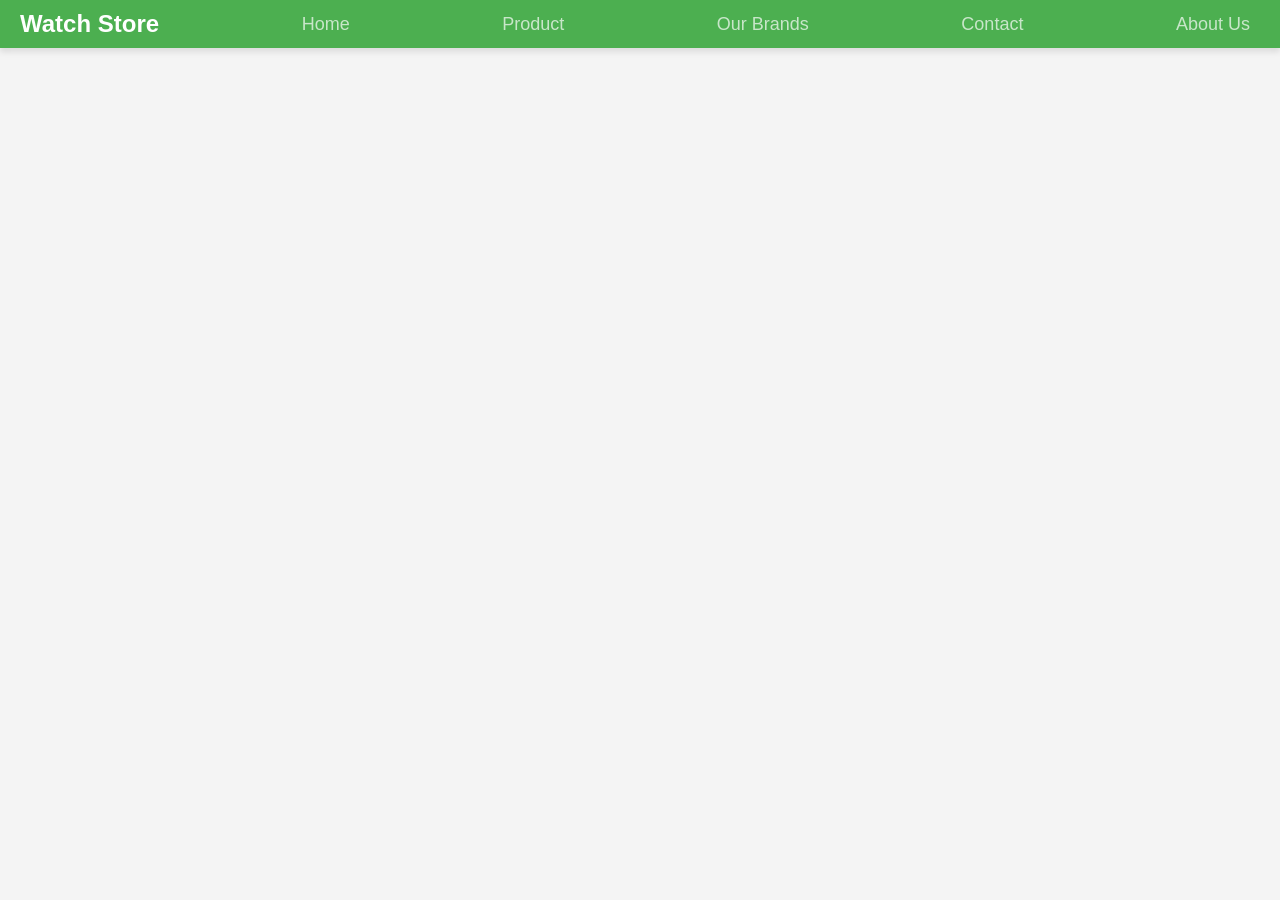
==== HomePage.html @ 40028f63 "Navigation Bar" ====
<!DOCTYPE html>
<html lang="en">
  <head>
    <meta charset="UTF-8" />
    <meta name="viewport" content="width=device-width, initial-scale=1.0" />
    <title>HomePage</title>
    <link rel="stylesheet" href="HomePage.css" />
  </head>
  <div class="navBar">
    <h1>Watch Store</h1>
    <a href="">Home</a>
    <a href="">Product</a>
    <a href="">Our Brands</a>
    <a href="">Contact</a>
    <a href="">About Us</a>
  </div>
  <body></body>
</html>
---- HomePage.css ----
body {
  margin: 0;
  font-family: Arial, sans-serif;
  background-color: #f4f4f4;
}

.navBar {
  display: flex;
  align-items: center;
  justify-content: space-between;
  background-color: #4caf50;
  color: white;
  padding: 10px 20px;
  box-shadow: 0 4px 6px rgba(0, 0, 0, 0.1);
}

.navBar h1 {
  margin: 0;
  font-size: 24px;
}

.navBar a {
  color: #c8e6c9;
  text-decoration: none;
  margin: 0 10px;
  font-size: 18px;
  transition: color 0.3s;
}
.navBar a:hover {
  color: #c8e6c9;
}

.navBar input {
  padding: 5px 10px;
  border: 1px solid #a5d6a7;
  border-radius: 15px;
  font-size: 16px;
  background-color: #e8f5e9;
  color: #2e7d32;
}
.navBar input:focus {
  outline: 2px solid #66bb6a;
  background-color: white;
}
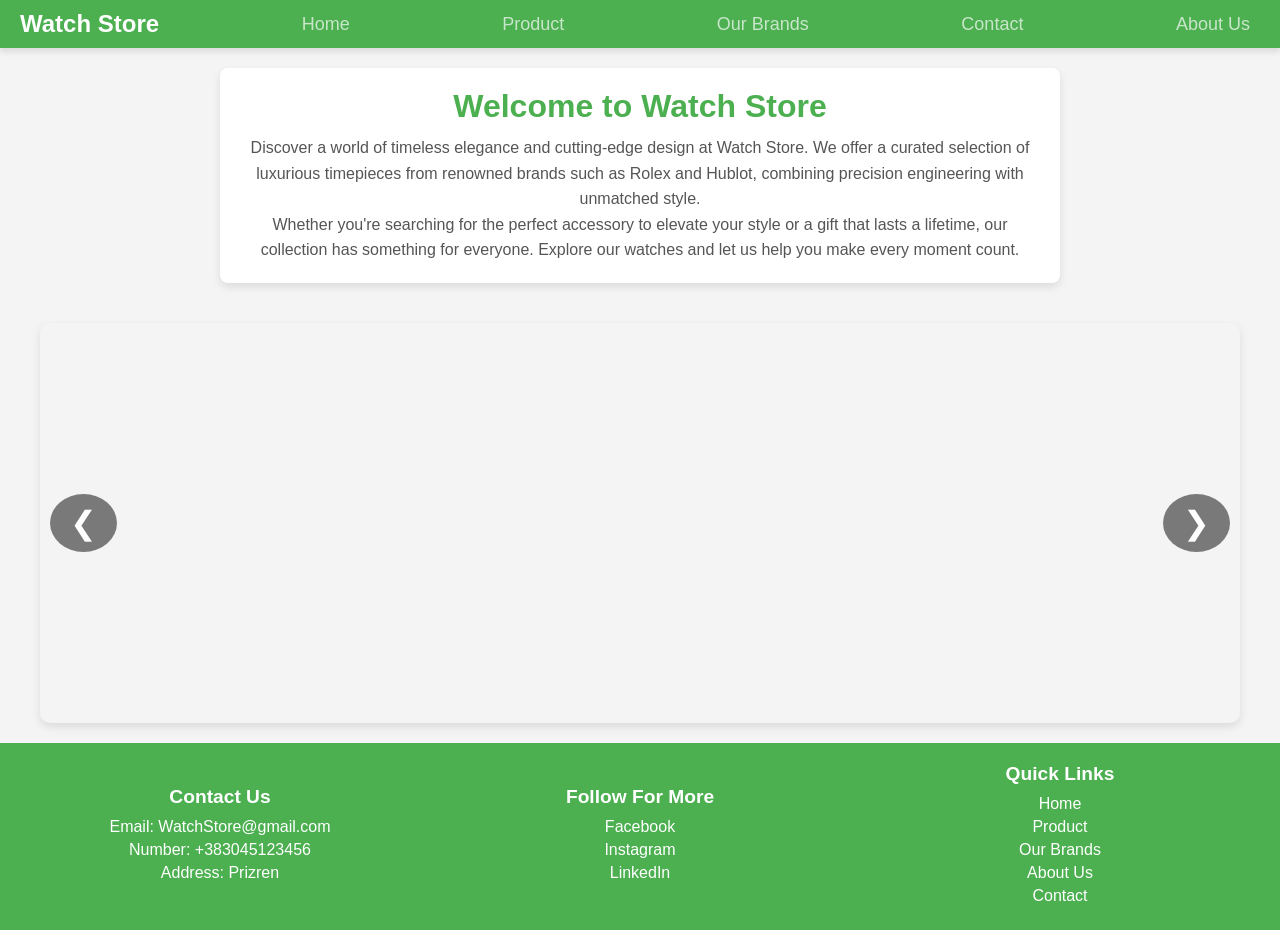
==== commit 2ede78ea: "home page" ====
--- a/HomePage.html
+++ b/HomePage.html
@@ -9,10 +9,77 @@
   <div class="navBar">
     <h1>Watch Store</h1>
     <a href="">Home</a>
-    <a href="">Product</a>
+    <a href="ProductPage.html">Product</a>
     <a href="">Our Brands</a>
     <a href="">Contact</a>
     <a href="">About Us</a>
   </div>
-  <body></body>
+  <body>
+    <div class="intro">
+      <h2>Welcome to Watch Store</h2>
+      <p>
+        Discover a world of timeless elegance and cutting-edge design at Watch
+        Store. We offer a curated selection of luxurious timepieces from
+        renowned brands such as Rolex and Hublot, combining precision
+        engineering with unmatched style.
+      </p>
+      <p>
+        Whether you're searching for the perfect accessory to elevate your style
+        or a gift that lasts a lifetime, our collection has something for
+        everyone. Explore our watches and let us help you make every moment
+        count.
+      </p>
+    </div>
+
+    <div class="slider-container">
+      <div class="slider">
+        <div
+          class="slide"
+          style="background-image: url('assets/images/Rolex/Rolex1.jpg')"
+        ></div>
+        <div
+          class="slide"
+          style="background-image: url('assets/images/Rolex/Rolex2.jpg')"
+        ></div>
+        <div
+          class="slide"
+          style="background-image: url('assets/images/Rolex/Rolex4.jpg')"
+        ></div>
+        <div
+          class="slide"
+          style="background-image: url('assets/images/Hublot/Hublot1.jpg')"
+        ></div>
+        <div
+          class="slide"
+          style="background-image: url('assets/images/Hublot/Hublot2.jpg')"
+        ></div>
+      </div>
+      <button class="prev">❮</button>
+      <button class="next">❯</button>
+    </div>
+
+    <div class="footer">
+      <div class="contact">
+        <h3>Contact Us</h3>
+        <li>Email: WatchStore@gmail.com</li>
+        <li>Number: +383045123456</li>
+        <li>Address: Prizren</li>
+      </div>
+      <div class="social-media">
+        <h3>Follow For More</h3>
+        <li><a href="">Facebook</a></li>
+        <li><a href="">Instagram</a></li>
+        <li><a href="">LinkedIn</a></li>
+      </div>
+      <div class="home-links">
+        <h3>Quick Links</h3>
+        <li><a href="">Home</a></li>
+        <li><a href="ProductPage.html">Product</a></li>
+        <li><a href="">Our Brands</a></li>
+        <li><a href="">About Us</a></li>
+        <li><a href="">Contact</a></li>
+      </div>
+    </div>
+    <script src="HomePage.js"></script>
+  </body>
 </html>
--- a/HomePage.css
+++ b/HomePage.css
@@ -1,11 +1,18 @@
+* {
+  margin: 0;
+  padding: 0;
+}
+
 body {
   margin: 0;
   font-family: Arial, sans-serif;
   background-color: #f4f4f4;
+  overflow-x: hidden;
 }
 
 .navBar {
   display: flex;
+  flex-wrap: wrap;
   align-items: center;
   justify-content: space-between;
   background-color: #4caf50;
@@ -29,8 +36,58 @@
 .navBar a:hover {
   color: #c8e6c9;
 }
-
-.navBar input {
+.slider-container {
+  width: 100%;
+  max-width: 1200px;
+  margin: 20px auto;
+  position: relative;
+  overflow: hidden;
+  border-radius: 10px;
+  box-shadow: 0 4px 10px rgba(0, 0, 0, 0.1);
+}
+
+.slider {
+  display: flex;
+  transition: transform 0.5s ease-in-out;
+}
+
+.slide {
+  min-width: 100%;
+  height: 400px;
+  background-size: cover;
+  background-position: center;
+}
+
+button.prev,
+button.next {
+  position: absolute;
+  top: 50%;
+  transform: translateY(-50%);
+  background-color: rgba(0, 0, 0, 0.5);
+  color: white;
+  border: none;
+  font-size: 2rem;
+  padding: 10px 20px;
+  cursor: pointer;
+  border-radius: 50%;
+  z-index: 10;
+  transition: background-color 0.3s ease;
+}
+
+button.prev:hover,
+button.next:hover {
+  background-color: rgba(0, 0, 0, 0.8);
+}
+
+button.prev {
+  left: 10px;
+}
+
+button.next {
+  right: 10px;
+}
+
+/* .navBar input {
   padding: 5px 10px;
   border: 1px solid #a5d6a7;
   border-radius: 15px;
@@ -41,4 +98,110 @@
 .navBar input:focus {
   outline: 2px solid #66bb6a;
   background-color: white;
-}
+} */
+
+.intro {
+  text-align: center;
+  max-width: 800px;
+  margin: 20px auto;
+  padding: 20px;
+  background-color: #ffffff;
+  box-shadow: 0 4px 8px rgba(0, 0, 0, 0.1);
+  border-radius: 8px;
+}
+.intro h2 {
+  font-size: 2rem;
+  margin-bottom: 10px;
+  color: #4caf50;
+}
+.intro p {
+  font-size: 1rem;
+  color: #555555;
+  line-height: 1.6;
+}
+
+html,
+body {
+  margin: 0;
+  padding: 0;
+  min-height: 100%;
+  display: flex;
+  flex-direction: column;
+}
+
+.container {
+  flex: 1;
+}
+
+.footer {
+  display: flex;
+  flex-wrap: wrap;
+  justify-content: space-around;
+  align-items: center;
+  text-align: center;
+  background-color: #4caf50;
+  color: white;
+  padding: 20px 10px;
+  /* margin-top: auto; */
+}
+.footer div {
+  width: 30%;
+}
+
+.footer h3 {
+  margin-bottom: 10px;
+  font-size: 1.2rem;
+}
+
+.footer li {
+  list-style-type: none;
+  margin: 5px 0;
+}
+
+.footer a {
+  color: white;
+  text-decoration: none;
+  transition: color 0.3s;
+}
+
+.footer a:hover {
+  color: #c8e6c9;
+}
+
+@media (max-width: 768px) {
+  .navBar {
+    flex-direction: column;
+    text-align: center;
+  }
+  .slider-container {
+    width: 95%;
+  }
+  .footer {
+    flex-direction: column;
+    text-align: center;
+  }
+  .footer div {
+    margin-bottom: 15px;
+  }
+
+  .slide {
+    height: 300px;
+  }
+}
+
+@media (max-width: 480px) {
+  .navBar {
+    padding: 10px;
+  }
+  .footer {
+    flex-direction: column;
+  }
+  .slide {
+    height: 200px;
+  }
+  button.prev,
+  button.next {
+    font-size: 1.2rem;
+    padding: 8px 12px;
+  }
+}
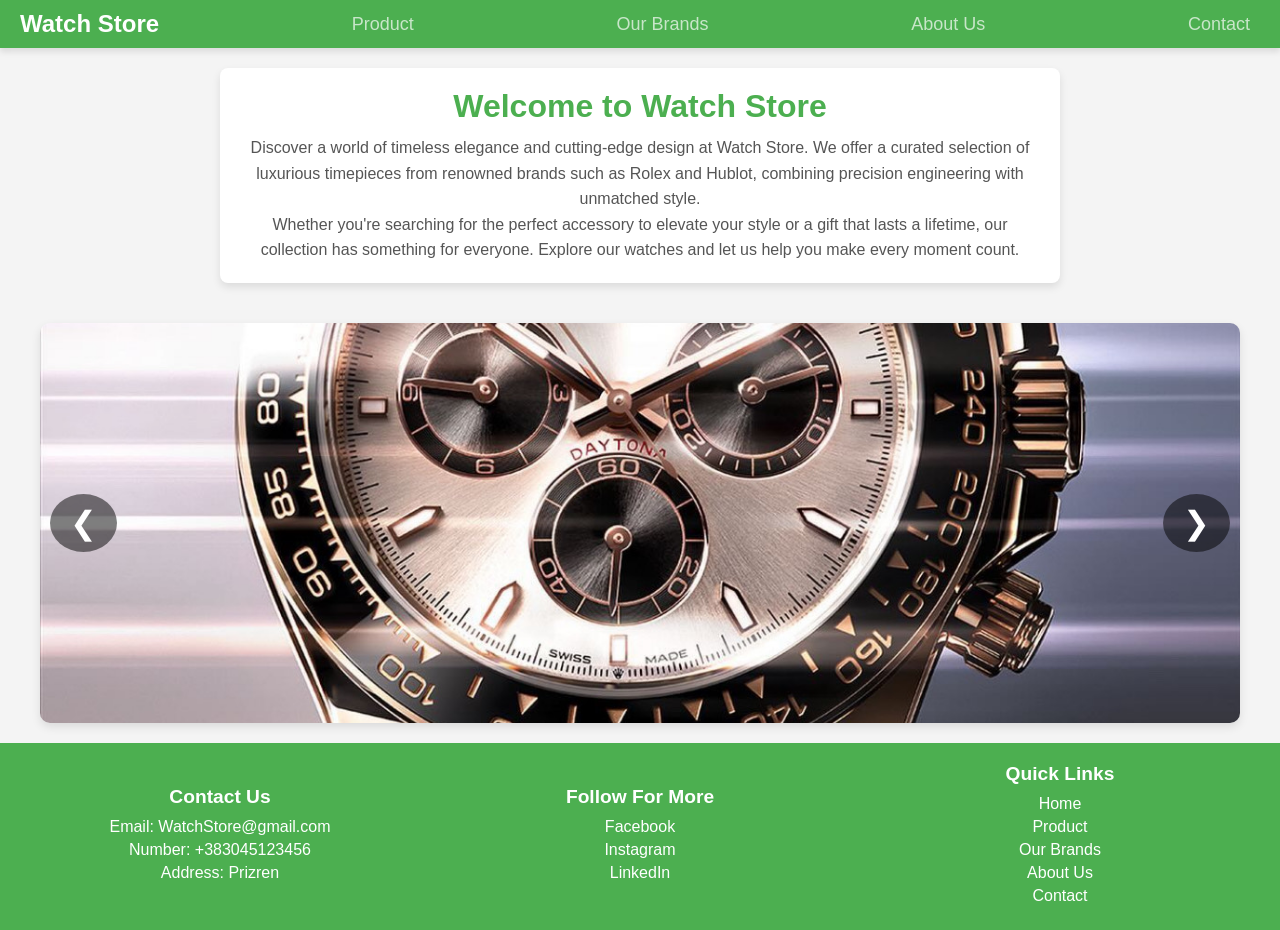
==== commit c86e9944: "home page navigation" ====
--- a/HomePage.html
+++ b/HomePage.html
@@ -8,11 +8,11 @@
   </head>
   <div class="navBar">
     <h1>Watch Store</h1>
-    <a href="">Home</a>
+    <!-- <a href="">Home</a> -->
     <a href="ProductPage.html">Product</a>
     <a href="">Our Brands</a>
+    <a href="AboutUs.html">About Us</a>
     <a href="">Contact</a>
-    <a href="">About Us</a>
   </div>
   <body>
     <div class="intro">
